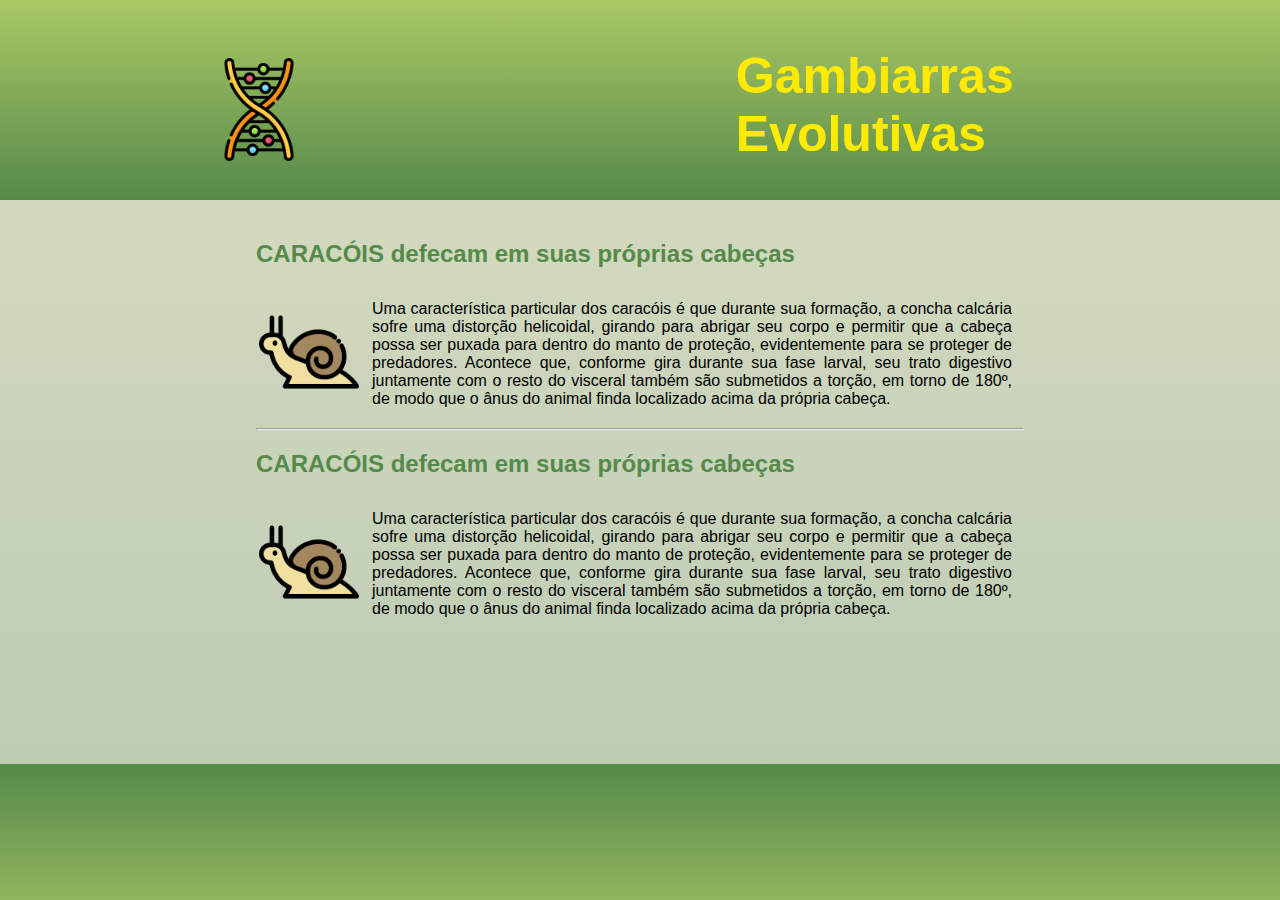
==== gambiarrasevolutivas.html @ bae28c5e "Initial commit" ====
<!DOCTYPE html>
<html lang="pt-br">
    <head>
        <meta charset="UTF-8">
        
    
        <link rel="stylesheet" type="text/css" href="gambiarrasevolutivas.css">

    
        
        <title>Gambiarras<br>Evolutivas</title>
        
    </head>
   
    <body>

        <header>
            
            <table>
            
               <tr>
                   <th> <img src="GE%20topo%20pagina.png"> </th>
                   <td><h1>Gambiarras Evolutivas</h1></td>
                </tr>
                
            </table>
                
        </header>
        
        <main>
            
            <div>

            <h2>CARACÓIS defecam em suas próprias cabeças</h2>
            
            <table>

               <tr>
                   <th> <img src="caracol.png" width="100px"> </th>
                   <td>Uma característica particular dos caracóis é que durante sua formação, a concha calcária sofre uma distorção helicoidal, girando para abrigar seu corpo e permitir que a cabeça possa ser puxada para dentro do manto de proteção, evidentemente para se proteger de predadores. Acontece que, conforme gira durante sua fase larval, seu trato digestivo juntamente com o resto do visceral também são submetidos a torção, em torno de 180º, de modo que o ânus do animal finda localizado acima da própria cabeça.</td>
                </tr>
                
                </table>
                
                <hr>
                
                <h2>CARACÓIS defecam em suas próprias cabeças</h2>
                
                <table>
                
                <tr>
                   <th> <img src="caracol.png" width="100px"> </th>
                   <td>Uma característica particular dos caracóis é que durante sua formação, a concha calcária sofre uma distorção helicoidal, girando para abrigar seu corpo e permitir que a cabeça possa ser puxada para dentro do manto de proteção, evidentemente para se proteger de predadores. Acontece que, conforme gira durante sua fase larval, seu trato digestivo juntamente com o resto do visceral também são submetidos a torção, em torno de 180º, de modo que o ânus do animal finda localizado acima da própria cabeça.</td>
                </tr>
                
            </table>
                
            </div>
           
        </main>
        
        <footer>
            
           <!--
            <img src=" ? " width="50px">
            -->
            
        </footer>
        
    </body>
</html>
---- gambiarrasevolutivas.css ----
:root {
    --verde-e: #558a4a;
    --amarelo: #ffea00;

}

body {
    background-image: linear-gradient(to bottom, #dbdec1 0%, #b7c9b3 100%);
    margin: 0;
}

body, html {
  height: 100%;
}

header{
    
    background-image: linear-gradient(to bottom, #abc965 0%, var(--verde-e) 100%);
    max-width: 100vw;
    height: 200px;
    color: var(--amarelo);
    font-size: 25px;
    font-family: helvetica, sans-serif;
    box-sizing: border-box;
}

header img {
    padding-top: 20px;
    display: block;
    margin-left: auto;
    margin-right: auto;
    width: 20%;
}

header h1 {
    padding-top: 10px;
    display: block;
    margin-left: auto;
    margin-right: auto;
    width: 20%;
    font-family: helvetica, sans-serif;
}

main {
    padding-top: 20px;
    padding-bottom: 20px;
}

h2 {color: var(--verde-e);
}

main div {
    width: 60vw;
    margin: 0 auto;
    font-family: helvetica, sans-serif;
}

main td {
    text-align: justify;
    font-family: Trebuchet MS, sans-serif;
}

main div table td {
    padding: 10px;
}

footer{
    
    background-image: linear-gradient(to top, #abc965 0%, var(--verde-e) 100%);
    max-width: 100vw;
    height: 200px;
    font-size: 25rem;
    font-family: sans-serif;
    position: fixed;
    bottom: -5vw;
    left: 0;
    right: 0;
}
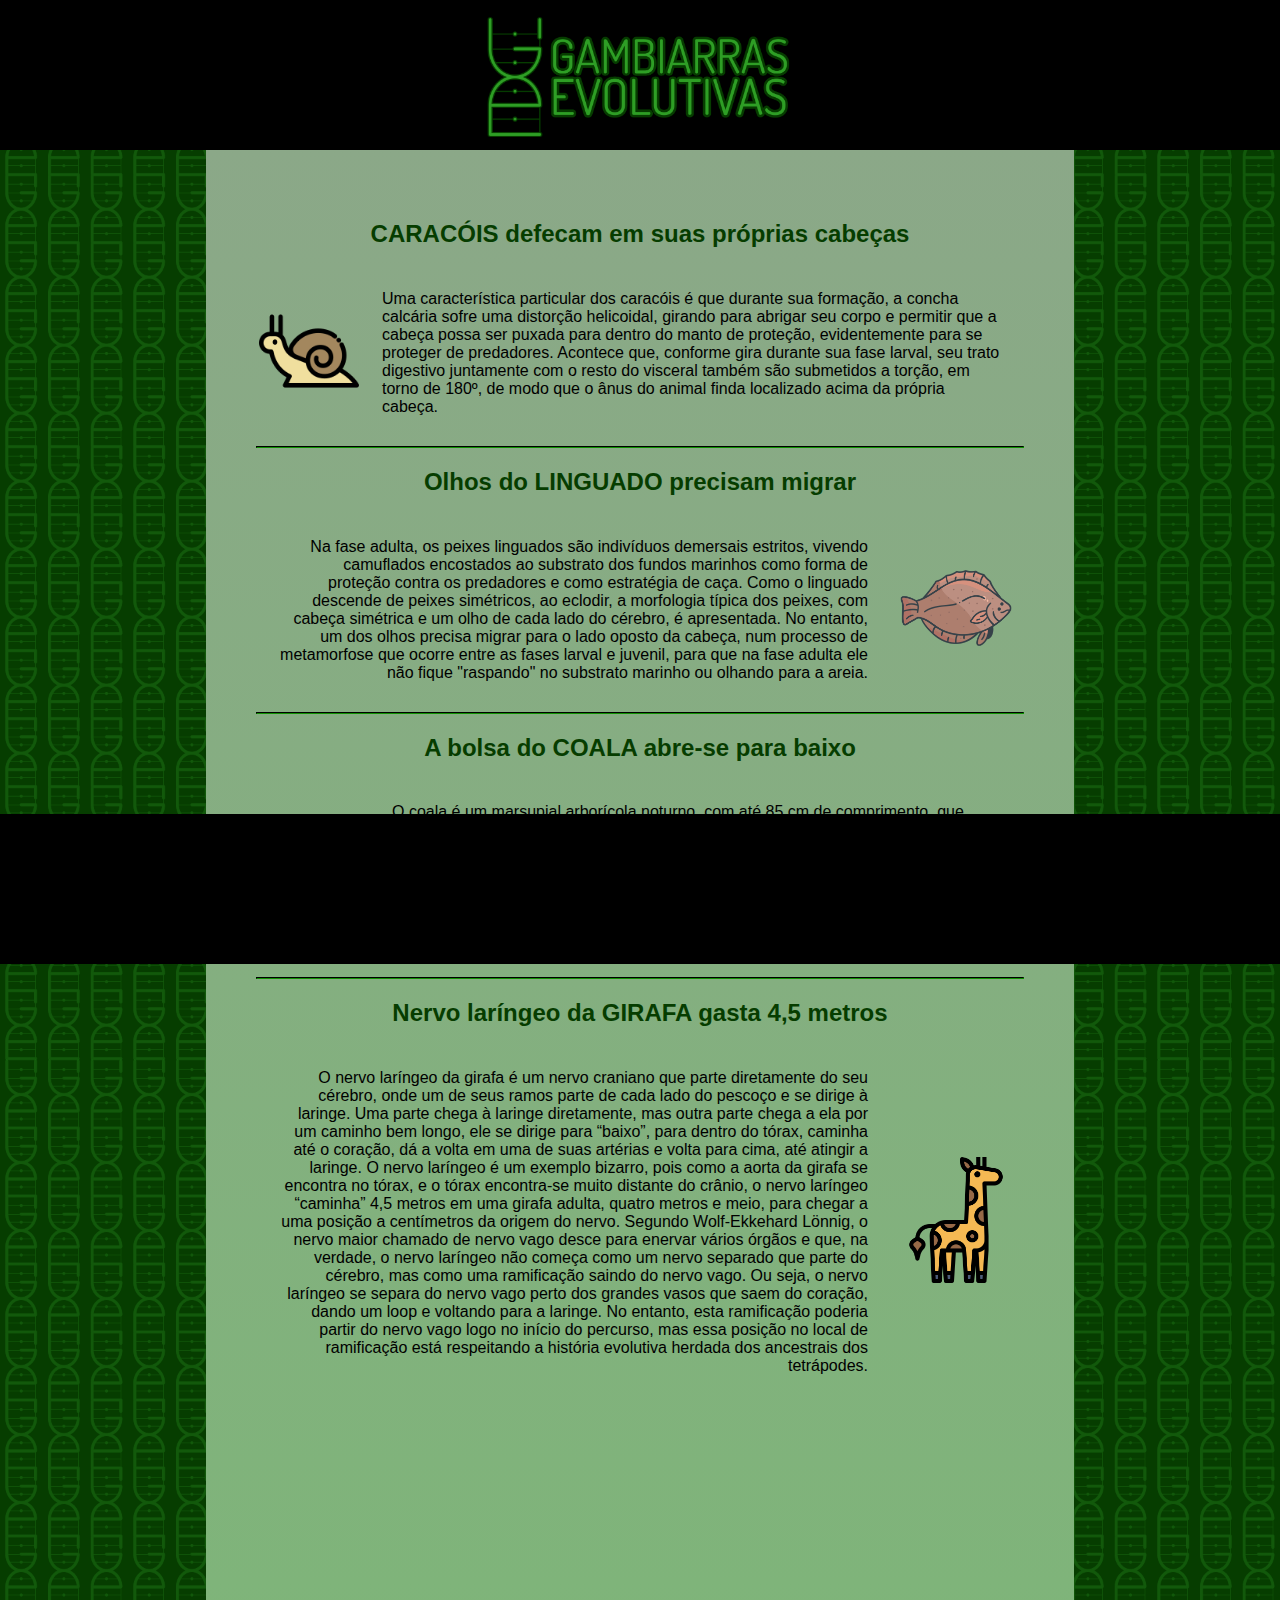
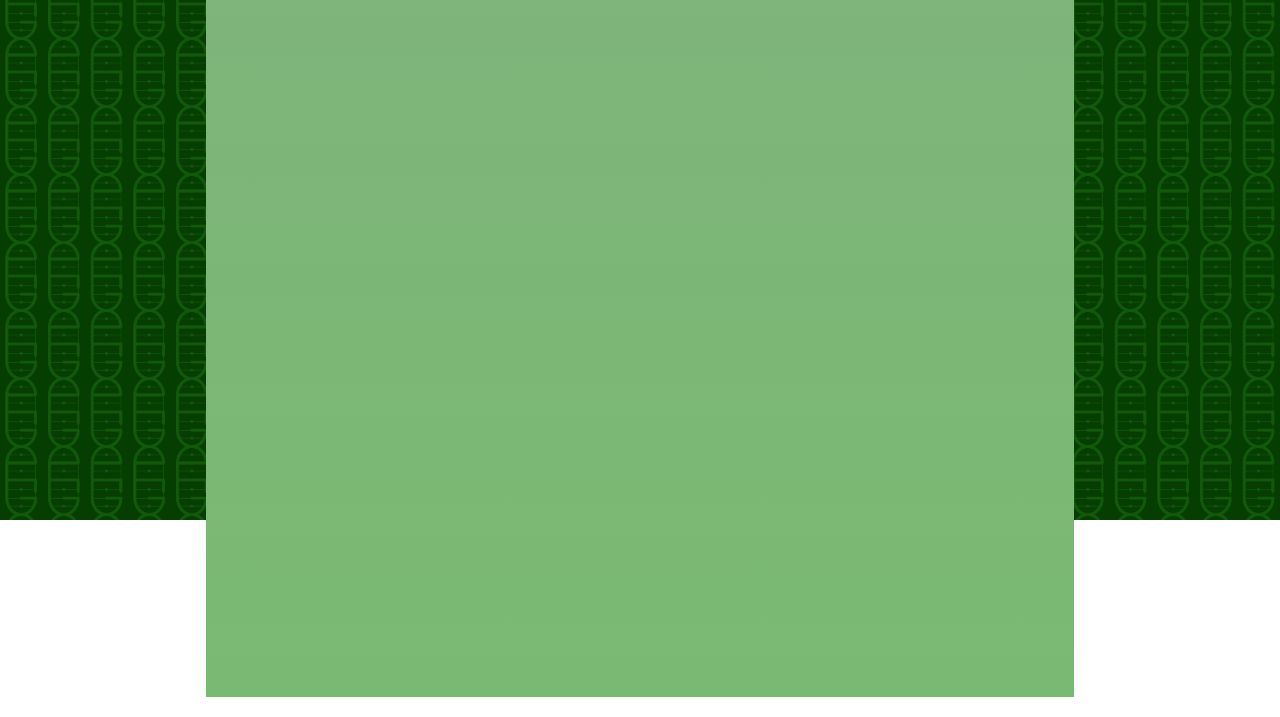
==== commit 5be709e3: "v.0.0.3" ====
--- a/gambiarrasevolutivas.html
+++ b/gambiarrasevolutivas.html
@@ -8,26 +8,24 @@
 
     
         
-        <title>Gambiarras<br>Evolutivas</title>
+        <title>Gambiarras Evolutivas</title>
         
     </head>
    
     <body>
-
+        
         <header>
-            
-            <table>
-            
-               <tr>
-                   <th> <img src="GE%20topo%20pagina.png"> </th>
-                   <td><h1>Gambiarras Evolutivas</h1></td>
-                </tr>
-                
-            </table>
-                
+            <div class="logos">
+                   <div class="icone"> <img src="GE.png"> </div>
+                   <div class="titulo"> <img src="GE-titulo.png"> </div>
+            </div>
         </header>
         
         <main>
+            
+            <section>
+            <div class="container">
+    
             
             <div>
 
@@ -42,20 +40,50 @@
                 
                 </table>
                 
-                <hr>
+            <hr>
                 
-                <h2>CARACÓIS defecam em suas próprias cabeças</h2>
+                <h2 class="right">Olhos do LINGUADO precisam migrar</h2>
                 
                 <table>
                 
                 <tr>
-                   <th> <img src="caracol.png" width="100px"> </th>
-                   <td>Uma característica particular dos caracóis é que durante sua formação, a concha calcária sofre uma distorção helicoidal, girando para abrigar seu corpo e permitir que a cabeça possa ser puxada para dentro do manto de proteção, evidentemente para se proteger de predadores. Acontece que, conforme gira durante sua fase larval, seu trato digestivo juntamente com o resto do visceral também são submetidos a torção, em torno de 180º, de modo que o ânus do animal finda localizado acima da própria cabeça.</td>
+                   <td class="right">Na fase adulta, os peixes linguados são indivíduos demersais estritos, vivendo camuflados encostados ao substrato dos fundos marinhos como forma de proteção contra os predadores e como estratégia de caça. Como o linguado descende de peixes simétricos, ao eclodir, a morfologia típica dos peixes, com cabeça simétrica e um olho de cada lado do cérebro, é apresentada. No entanto, um dos olhos precisa migrar para o lado oposto da cabeça, num processo de metamorfose que ocorre entre as fases larval e juvenil, para que na fase adulta ele não fique "raspando" no substrato marinho ou olhando para a areia.</td>
+                    <th> <img src="linguado.png" width="130px"> </th>
                 </tr>
                 
-            </table>
+                </table>
+                
+            <hr>
+                
+                <h2>A bolsa do COALA abre-se para baixo</h2>
+                
+                <table>
+                
+                <tr>
+                    <th> <img src="coala.png" width="110px"> </th>
+                   <td>O coala é um marsupial arborícola noturno, com até 85 cm de comprimento, que passa seus dias agarrado a troncos de árvores e que possui o marsúpio que se abre para baixo, em vez de para cima, como a dos cangurus. A razão isso é um legado da história. Os coalas descendem de um ancestral parecido com o vombate. Segundo Williams (2006), os coalas evoluíram de marsupiais escavadores como o vombate, que escavavam ninhos subterrâneos, a bolsa de seus ancestrais abrem-se para trás como resultado de proteção dos filhotes durante a escavação. A medida que os atuais coalas evoluíram, essa característica manteve-se como estrutura vestigial.</td>
+                </tr>
+                
+                </table>
+                
+            <hr>
+                
+                <h2 class="right">Nervo laríngeo da GIRAFA gasta 4,5 metros</h2>
+                
+                <table>
+                
+                <tr>
+                   <td class="right">O nervo laríngeo da girafa é um nervo craniano que parte diretamente do seu cérebro, onde um de seus ramos parte de cada lado do pescoço e se dirige à laringe. Uma parte chega à laringe diretamente, mas outra parte chega a ela por um caminho bem longo, ele se dirige para “baixo”, para dentro do tórax, caminha até o coração, dá a volta em uma de suas artérias e volta para cima, até atingir a laringe. O nervo laríngeo é um exemplo bizarro, pois como a aorta da girafa se encontra no tórax, e o tórax encontra-se muito distante do crânio, o nervo laríngeo “caminha” 4,5 metros em uma girafa adulta, quatro metros e meio, para chegar a uma posição a centímetros da origem do nervo. Segundo Wolf-Ekkehard Lönnig, o nervo maior chamado de nervo vago desce para enervar vários órgãos e que, na verdade, o nervo laríngeo não começa como um nervo separado que parte do cérebro, mas como uma ramificação saindo do nervo vago. Ou seja, o nervo laríngeo se separa do nervo vago perto dos grandes vasos que saem do coração, dando um loop e voltando para a laringe. No entanto, esta ramificação poderia partir do nervo vago logo no início do percurso, mas essa posição no local de ramificação está respeitando a história evolutiva herdada dos ancestrais dos tetrápodes.</td>
+                    <th> <img src="girafa.png" width="130px"> </th>
+                </tr>
+                
+                </table>
                 
             </div>
+                
+            </div>
+                
+         </section>
            
         </main>
         
--- a/gambiarrasevolutivas.css
+++ b/gambiarrasevolutivas.css
@@ -1,13 +1,22 @@
 :root {
-    --verde-e: #558a4a;
+    --preto: #000000;
+    --verde-c: #8ba888;
+    --verde-e: #063D00;
     --amarelo: #ffea00;
 
 }
 
+
 body {
-    background-image: linear-gradient(to bottom, #dbdec1 0%, #b7c9b3 100%);
+    /*background-color: var(--verde-e);*/
+     background-image: url("fundo.png");
+    background-repeat: no-repeat;
+    background-size: cover;
+    width: 100vw;
     margin: 0;
+    overflow-x: hidden;
 }
+
 
 body, html {
   height: 100%;
@@ -15,21 +24,33 @@
 
 header{
     
-    background-image: linear-gradient(to bottom, #abc965 0%, var(--verde-e) 100%);
+    background-color: var(--preto);
     max-width: 100vw;
-    height: 200px;
-    color: var(--amarelo);
+    height: 150px;
+    color: var(--verde-c);
     font-size: 25px;
     font-family: helvetica, sans-serif;
     box-sizing: border-box;
 }
 
-header img {
-    padding-top: 20px;
-    display: block;
-    margin-left: auto;
-    margin-right: auto;
-    width: 20%;
+.logos { 
+    display: flex;
+    flex-wrap: wrap;
+    margin: 0 auto;
+    padding: 0 2%;
+    justify-content: center;
+    align-items: center;
+    width: 50vw;
+}
+
+img[src="GE.png"] {
+  width: 60px;
+    margin-top: 15px;
+}
+
+img[src="GE-titulo.png"] {
+  width: 250px;
+    margin-top: 15px;
 }
 
 header h1 {
@@ -46,8 +67,35 @@
     padding-bottom: 20px;
 }
 
-h2 {color: var(--verde-e);
+div.container {
+    /*background-color: var(--verde-c);*/
+    background-image: linear-gradient(to bottom, var(--verde-c), #79ba73);
+    #7fa17c
+    width: 60vw;
+    margin-left: auto;
+    margin-right: auto;
+    padding: 50px;
+    display: flex;
+    height: 100%;
+    margin-top: -20px;
+    padding-bottom: 100vh;
 }
+
+hr {
+  border-color:var(--verde-e);
+}
+
+h2 {
+    color: var(--verde-e);
+    text-align: center
+}
+
+/*
+h2.right {
+    color: var(--verde-e);
+    text-align: right;
+}
+*/
 
 main div {
     width: 60vw;
@@ -56,19 +104,21 @@
 }
 
 main td {
-    text-align: justify;
     font-family: Trebuchet MS, sans-serif;
 }
 
 main div table td {
-    padding: 10px;
+    padding: 20px;
+}
+
+td.right {
+    text-align: right;
 }
 
 footer{
-    
-    background-image: linear-gradient(to top, #abc965 0%, var(--verde-e) 100%);
+    background-color: var(--preto);
     max-width: 100vw;
-    height: 200px;
+    height: 150px;
     font-size: 25rem;
     font-family: sans-serif;
     position: fixed;
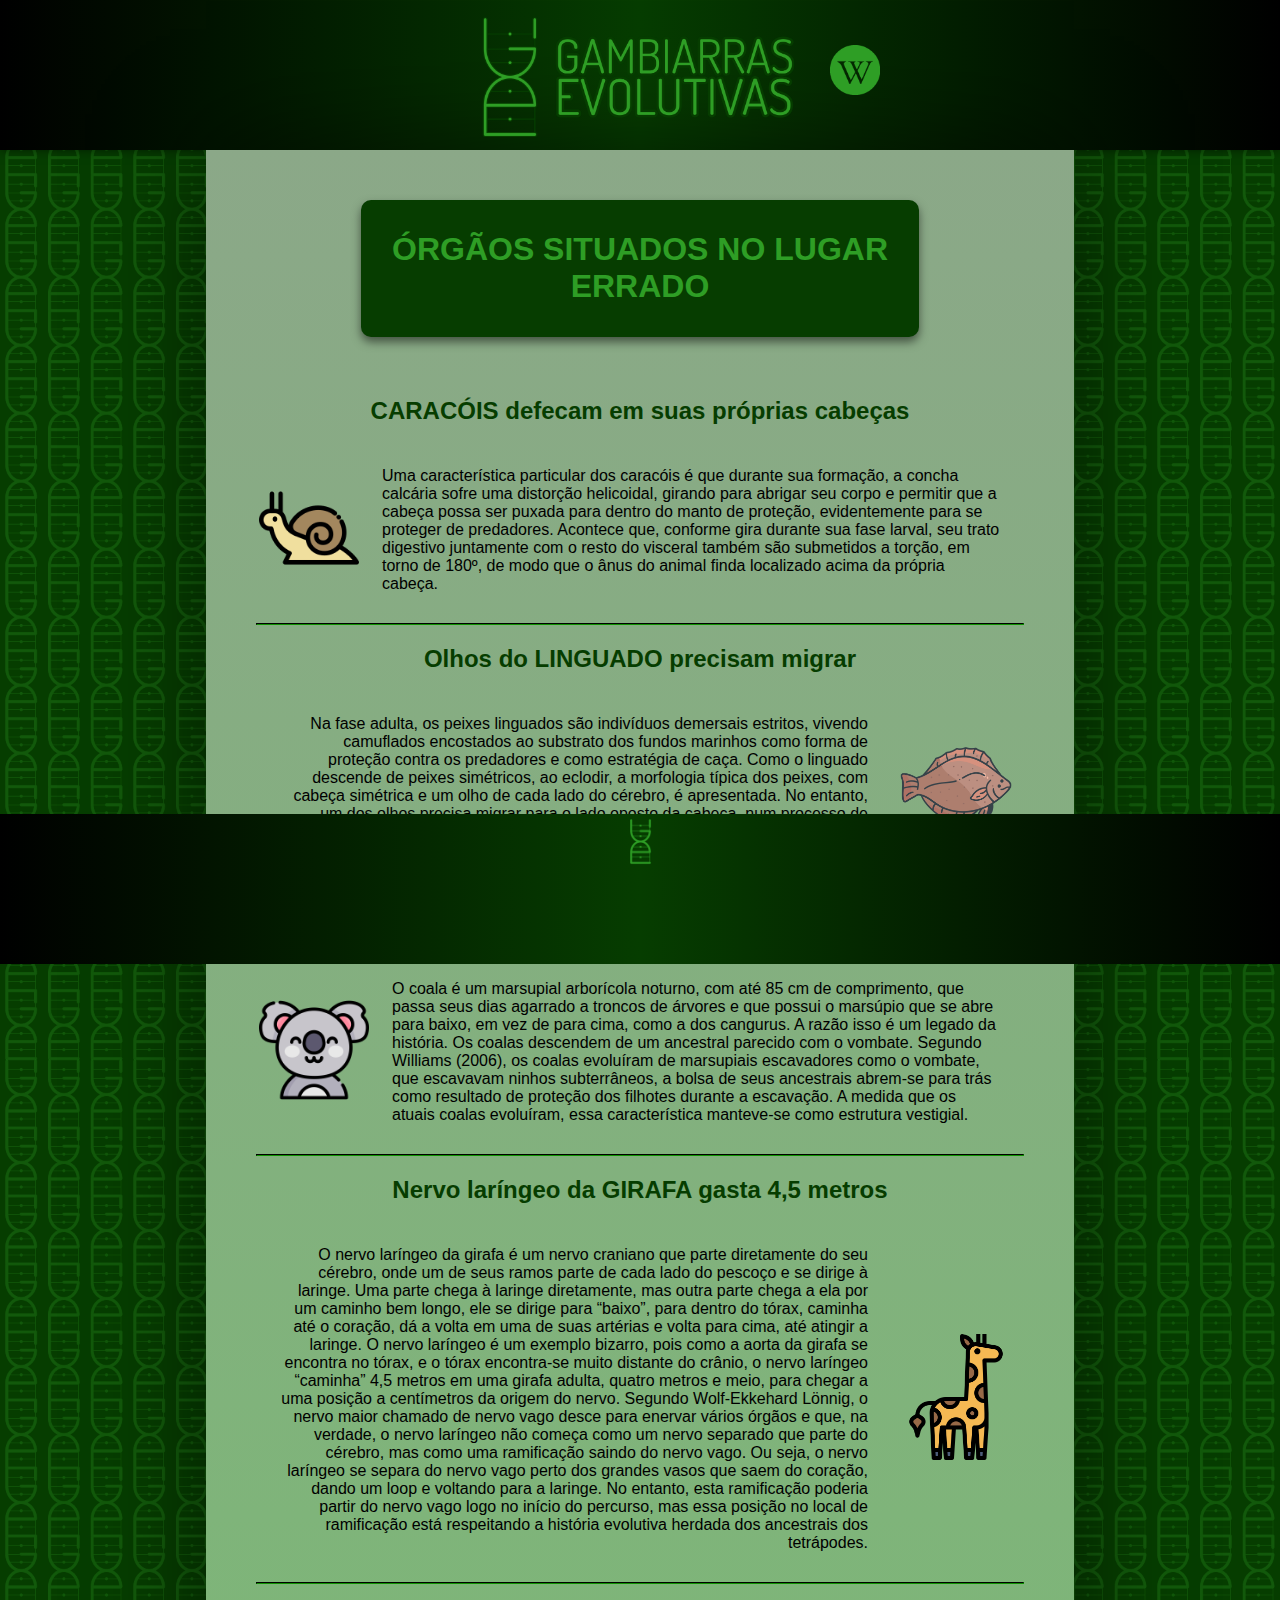
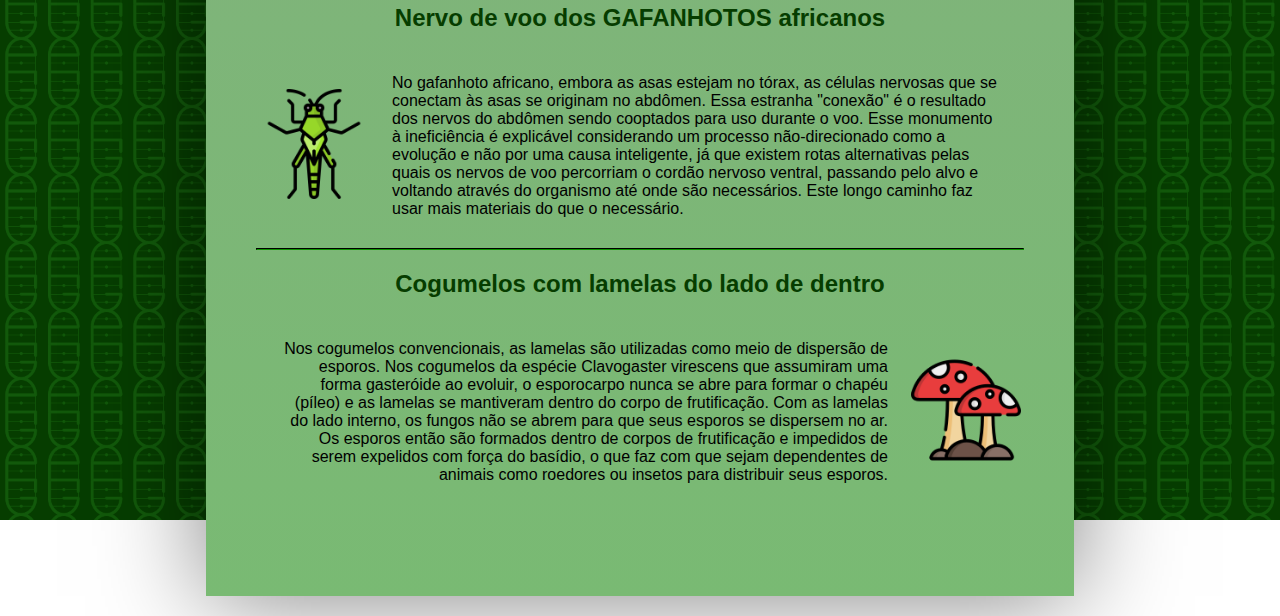
==== commit a15f287d: "v0.0.4" ====
--- a/gambiarrasevolutivas.html
+++ b/gambiarrasevolutivas.html
@@ -15,9 +15,19 @@
     <body>
         
         <header>
+            <div class="topo">
+            
             <div class="logos">
                    <div class="icone"> <img src="GE.png"> </div>
                    <div class="titulo"> <img src="GE-titulo.png"> </div>
+            </div>
+            
+            <div class=botoes>
+                <a href="https://pt.wikipedia.org/wiki/Lista_de_gambiarras_evolutivas">
+                <img src="wikipedia.png" style="width: 50px" alt="Wikipedia">
+                    </a>
+            </div>
+                
             </div>
         </header>
         
@@ -25,10 +35,17 @@
             
             <section>
             <div class="container">
-    
             
             <div>
+                
+            <div class="categoria"> 
 
+                <h1><span>ÓRGÃOS SITUADOS NO LUGAR ERRADO</span></h1>
+                
+            </div>
+                
+            
+                
             <h2>CARACÓIS defecam em suas próprias cabeças</h2>
             
             <table>
@@ -79,6 +96,32 @@
                 
                 </table>
                 
+            <hr>
+                
+                <h2>Nervo de voo dos GAFANHOTOS africanos</h2>
+                
+                <table>
+                
+                <tr>
+                    <th> <img src="gafanhoto.png" width="110px"> </th>
+                   <td>No gafanhoto africano, embora as asas estejam no tórax, as células nervosas que se conectam às asas se originam no abdômen. Essa estranha "conexão" é o resultado dos nervos do abdômen sendo cooptados para uso durante o voo. Esse monumento à ineficiência é explicável considerando um processo não-direcionado como a evolução e não por uma causa inteligente, já que existem rotas alternativas pelas quais os nervos de voo percorriam o cordão nervoso ventral, passando pelo alvo e voltando através do organismo até onde são necessários. Este longo caminho faz usar mais materiais do que o necessário.</td>
+                </tr>
+                
+                </table>
+                
+            <hr>
+                
+                <h2 class="right">Cogumelos com lamelas do lado de dentro</h2>
+                
+                <table>
+                
+                <tr>
+                   <td class="right">Nos cogumelos convencionais, as lamelas são utilizadas como meio de dispersão de esporos. Nos cogumelos da espécie Clavogaster virescens que assumiram uma forma gasteróide ao evoluir, o esporocarpo nunca se abre para formar o chapéu (píleo) e as lamelas se mantiveram dentro do corpo de frutificação. Com as lamelas do lado interno, os fungos não se abrem para que seus esporos se dispersem no ar. Os esporos então são formados dentro de corpos de frutificação e impedidos de serem expelidos com força do basídio, o que faz com que sejam dependentes de animais como roedores ou insetos para distribuir seus esporos.</td>
+                    <th> <img src="cogumelo.png" width="110px"> </th>
+                </tr>
+                
+                </table>
+                
             </div>
                 
             </div>
@@ -89,9 +132,7 @@
         
         <footer>
             
-           <!--
-            <img src=" ? " width="50px">
-            -->
+             <div class="footer"> <img src="footer.png"> </div>
             
         </footer>
         
--- a/gambiarrasevolutivas.css
+++ b/gambiarrasevolutivas.css
@@ -1,9 +1,23 @@
 :root {
     --preto: #000000;
+    --verde-s: #2E9E25;
     --verde-c: #8ba888;
     --verde-e: #063D00;
     --amarelo: #ffea00;
 
+}
+
+.categoria{
+    font-family: helvetica, sans-serif;
+    color: var(--verde-s);
+    text-align: center;
+    background-color: var(--verde-e);
+    padding: 10px;
+    border-radius: 10px;
+    align-content: center;
+    width: 70%;
+    margin-bottom: 60px;
+    box-shadow: 0px 5px 10px rgba(0, 0, 0, 0.5);
 }
 
 
@@ -24,13 +38,15 @@
 
 header{
     
-    background-color: var(--preto);
+    /*background-color: var(--preto);*/
+    background-image: linear-gradient(to right, var(--preto), var(--verde-e), var(--preto));
     max-width: 100vw;
     height: 150px;
     color: var(--verde-c);
     font-size: 25px;
     font-family: helvetica, sans-serif;
     box-sizing: border-box;
+    box-shadow: 0px 0px 10px rgba(0, 0, 0, 0.5);
 }
 
 .logos { 
@@ -46,12 +62,21 @@
 img[src="GE.png"] {
   width: 60px;
     margin-top: 15px;
+    margin-right: 10px;
 }
 
 img[src="GE-titulo.png"] {
   width: 250px;
     margin-top: 15px;
 }
+
+.botoes{
+    float: right;
+    margin-top: -100px;
+    margin-right: 400px;
+}
+
+
 
 header h1 {
     padding-top: 10px;
@@ -78,7 +103,8 @@
     display: flex;
     height: 100%;
     margin-top: -20px;
-    padding-bottom: 100vh;
+    padding-bottom: 10vh;
+    box-shadow: 0px 0px 100px rgba(0, 0, 0, 0.5);
 }
 
 hr {
@@ -116,7 +142,8 @@
 }
 
 footer{
-    background-color: var(--preto);
+    /*background-color: var(--preto);*/
+    background-image: linear-gradient(to right, var(--preto), var(--verde-e), var(--preto));
     max-width: 100vw;
     height: 150px;
     font-size: 25rem;
@@ -128,3 +155,15 @@
 }
 
 
+img[src="footer.png"] {
+    display: flex;
+    flex-wrap: wrap;
+    margin: 0 auto;
+    padding: 0 2%;
+    justify-content: center;
+    align-items: center;
+    width: 25px;
+    margin-top: 3px;
+}
+
+
